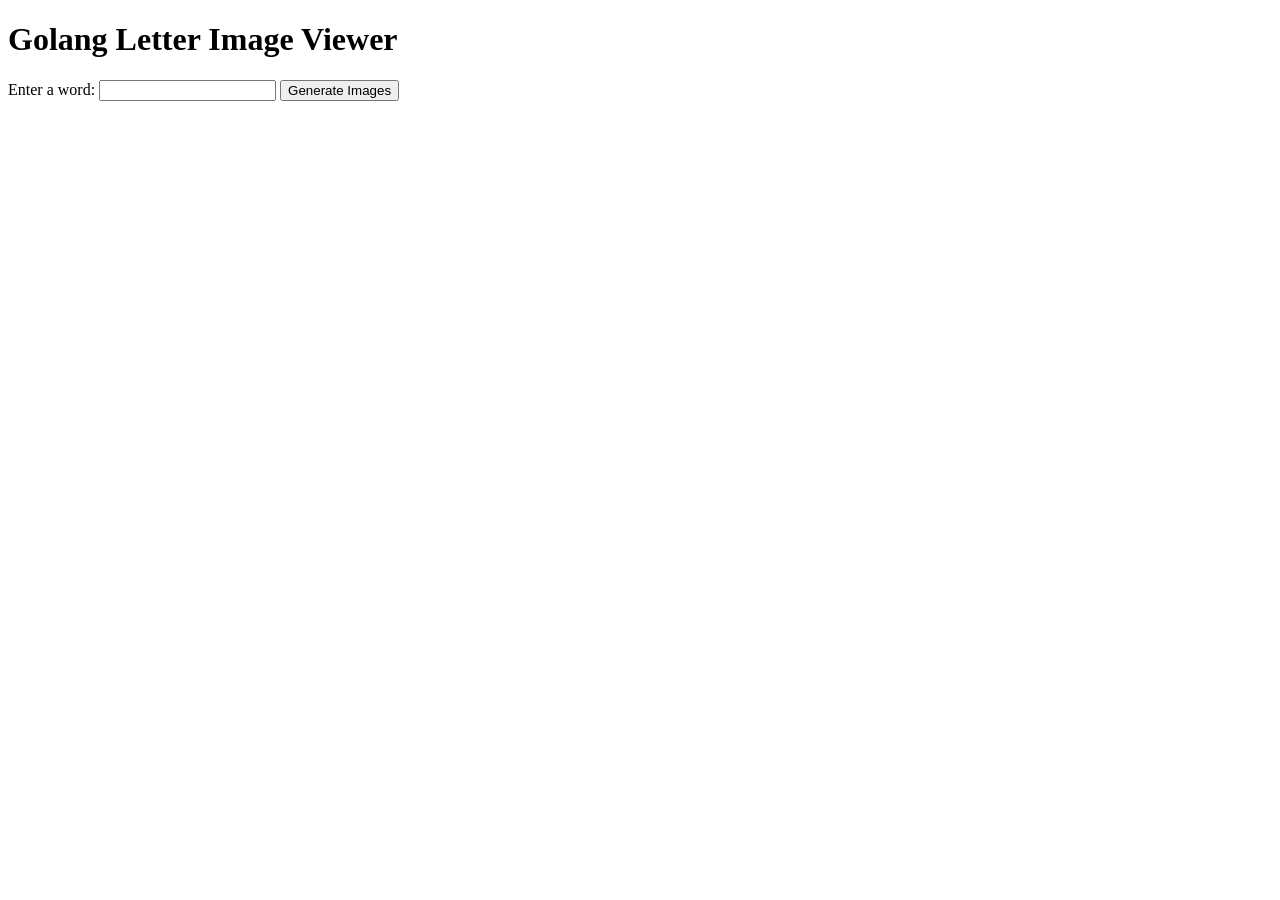
==== index.html @ 91df2d7b "commit" ====
<!DOCTYPE html>
<html lang="en">
<head>
    <meta charset="UTF-8">
    <meta name="viewport" content="width=device-width, initial-scale=1.0">
    <title>Golang Letter Image Viewer</title>
</head>
<body>
<h1>Golang Letter Image Viewer</h1>

<form id="wordForm">
    <label for="wordInput">Enter a word:</label>
    <input type="text" id="wordInput" name="word" required>
    <button type="submit">Generate Images</button>
</form>

<div id="result"></div>

<script src="js.js"></script>
</body>
</html>
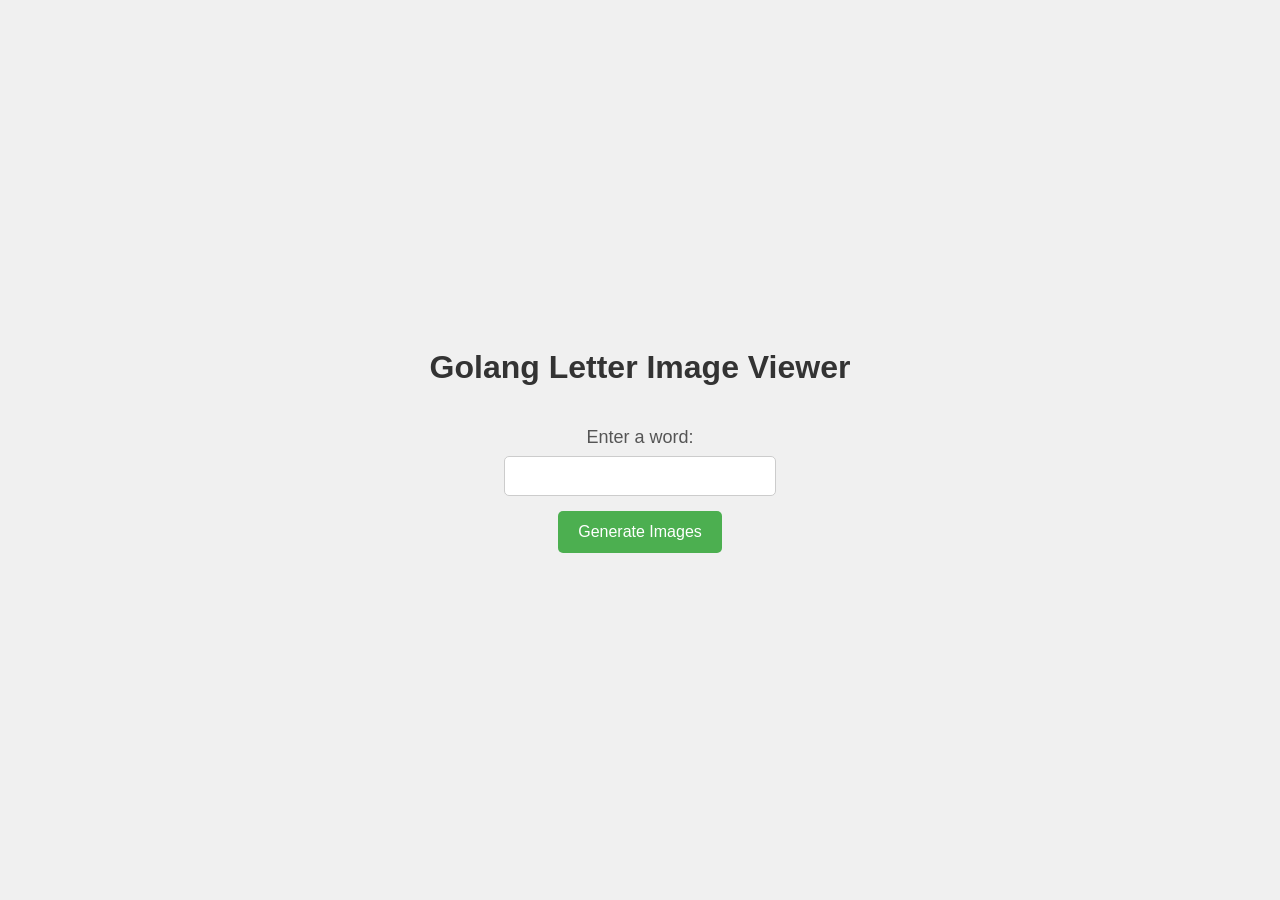
==== commit 10cd971b: "add css" ====
--- a/index.html
+++ b/index.html
@@ -5,6 +5,8 @@
     <meta name="viewport" content="width=device-width, initial-scale=1.0">
     <title>Golang Letter Image Viewer</title>
 </head>
+<link rel="stylesheet" href="css.css">
+
 <body>
 <h1>Golang Letter Image Viewer</h1>
 
--- a/css.css
+++ b/css.css
@@ -0,0 +1,63 @@
+body {
+    font-family: 'Arial', sans-serif;
+    background-color: #f0f0f0;
+    margin: 0;
+    padding: 0;
+    display: flex;
+    flex-direction: column;
+    align-items: center;
+    justify-content: center;
+    height: 100vh;
+}
+
+h1 {
+    color: #333;
+    text-align: center;
+}
+
+form {
+    margin-top: 20px;
+    display: flex;
+    flex-direction: column;
+    align-items: center;
+}
+
+label {
+    font-size: 18px;
+    color: #555;
+    margin-bottom: 8px;
+}
+
+input {
+    padding: 10px;
+    font-size: 16px;
+    border: 1px solid #ccc;
+    border-radius: 5px;
+    margin-bottom: 15px;
+    width: 250px;
+}
+
+button {
+    background-color: #4CAF50;
+    color: white;
+    border: none;
+    padding: 12px 20px;
+    text-align: center;
+    text-decoration: none;
+    display: inline-block;
+    font-size: 16px;
+    cursor: pointer;
+    border-radius: 5px;
+    transition: background-color 0.3s;
+}
+
+button:hover {
+    background-color: #45a049;
+}
+
+#result {
+    margin-top: 20px;
+    text-align: center;
+    font-size: 18px;
+    color: #333;
+}
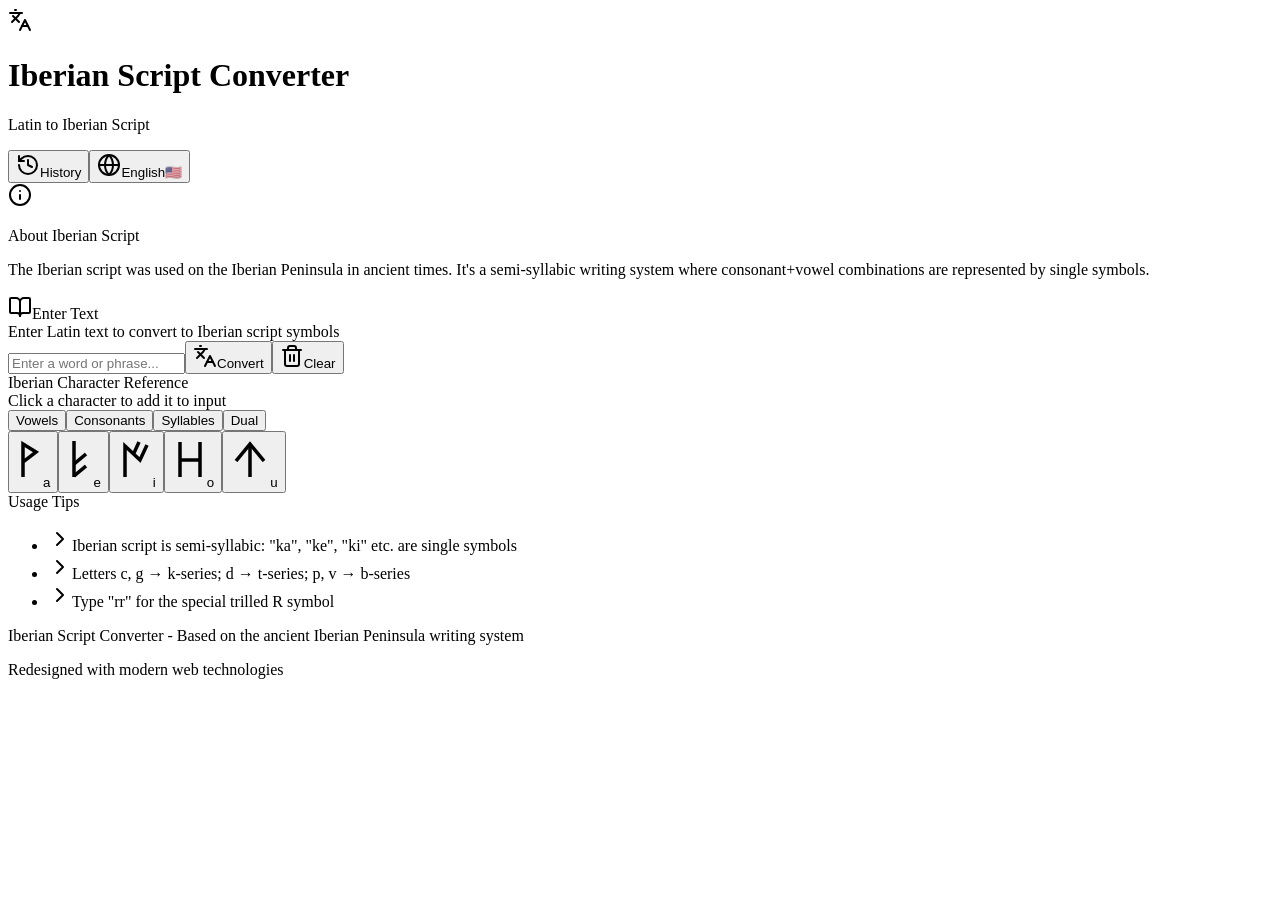
==== commit 78467856: "Fix paths imgs" ====
--- a/index.html
+++ b/index.html
@@ -1,27 +1 @@
-<!DOCTYPE html>
-<html lang="en">
-<head>
-    <meta charset="UTF-8">
-    <meta name="viewport" content="width=device-width, initial-scale=1.0">
-    <title>Golang Letter Image Viewer</title>
-</head>
-<link rel="stylesheet" href="css.css">
-
-<body>
-<h1>Golang Letter Image Viewer</h1>
-
-<form id="wordForm">
-    <label for="wordInput">Enter a word:</label>
-    <input type="text" id="wordInput" name="word" required>
-    <button type="submit">Generate Images</button>
-</form>
-
-<div id="result"></div>
-
-<script src="js.js"></script>
-</body>
-</html>
-
-
-
-
+<!DOCTYPE html><!--GH_7ZAoz4CYL450tsJ7RG--><html lang="en"><head><meta charSet="utf-8"/><meta name="viewport" content="width=device-width, initial-scale=1"/><link rel="preload" href="/Iberian_Script_Conversion/_next/static/media/797e433ab948586e-s.p.dbea232f.woff2" as="font" crossorigin="" type="font/woff2"/><link rel="preload" href="/Iberian_Script_Conversion/_next/static/media/caa3a2e1cccd8315-s.p.853070df.woff2" as="font" crossorigin="" type="font/woff2"/><link rel="preload" as="image" href="images/a.png"/><link rel="preload" as="image" href="images/e.png"/><link rel="preload" as="image" href="images/i.png"/><link rel="preload" as="image" href="images/o.png"/><link rel="preload" as="image" href="images/u.png"/><link rel="stylesheet" href="/Iberian_Script_Conversion/_next/static/chunks/2473c16c0c2f6b5f.css" data-precedence="next"/><link rel="stylesheet" href="/Iberian_Script_Conversion/_next/static/chunks/10b5f3fb45d3274c.css" data-precedence="next"/><link rel="preload" as="script" fetchPriority="low" href="/Iberian_Script_Conversion/_next/static/chunks/58c60a5fa6b544da.js"/><script src="/Iberian_Script_Conversion/_next/static/chunks/771dedee3f5e1621.js" async=""></script><script src="/Iberian_Script_Conversion/_next/static/chunks/d08b285e983a03c3.js" async=""></script><script src="/Iberian_Script_Conversion/_next/static/chunks/turbopack-b68b4b8b694a01b1.js" async=""></script><script src="/Iberian_Script_Conversion/_next/static/chunks/af7b833cefa15507.js" async=""></script><script src="/Iberian_Script_Conversion/_next/static/chunks/92875193f1477137.js" async=""></script><script src="/Iberian_Script_Conversion/_next/static/chunks/2f236954d6a65e12.js" async=""></script><script src="/Iberian_Script_Conversion/_next/static/chunks/3441bed6c5512a59.js" async=""></script><meta name="next-size-adjust" content=""/><title>Iberian Script Converter - Ancient Iberian Writing System</title><meta name="description" content="Convert Latin text to Iberian script symbols. A modern web application for exploring the ancient Iberian Peninsula writing system. Supports English, Chinese, and Russian."/><meta name="author" content="Iberian Script Project"/><meta name="keywords" content="Iberian script,ancient writing,paleohispanic,converter,linguistics,history"/><meta property="og:title" content="Iberian Script Converter"/><meta property="og:description" content="Convert Latin text to ancient Iberian script symbols"/><meta property="og:type" content="website"/><meta name="twitter:card" content="summary"/><meta name="twitter:title" content="Iberian Script Converter"/><meta name="twitter:description" content="Convert Latin text to ancient Iberian script symbols"/><link rel="icon" href="/images/a.png"/><script src="/Iberian_Script_Conversion/_next/static/chunks/664adc71bc2617c2.js" noModule=""></script></head><body class="geist_a71539c9-module__T19VSG__variable geist_mono_8d43a2aa-module__8Li5zG__variable antialiased bg-background text-foreground"><div hidden=""><!--$--><!--/$--></div><div class="min-h-screen bg-gradient-to-b from-amber-50 to-orange-50 dark:from-slate-950 dark:to-slate-900"><header class="border-b bg-white/80 dark:bg-slate-900/80 backdrop-blur-sm sticky top-0 z-50"><div class="container mx-auto px-4 py-4"><div class="flex items-center justify-between"><div class="flex items-center gap-3"><div class="p-2 bg-amber-600 rounded-lg"><svg xmlns="http://www.w3.org/2000/svg" width="24" height="24" viewBox="0 0 24 24" fill="none" stroke="currentColor" stroke-width="2" stroke-linecap="round" stroke-linejoin="round" class="lucide lucide-languages h-6 w-6 text-white" aria-hidden="true"><path d="m5 8 6 6"></path><path d="m4 14 6-6 2-3"></path><path d="M2 5h12"></path><path d="M7 2h1"></path><path d="m22 22-5-10-5 10"></path><path d="M14 18h6"></path></svg></div><div><h1 class="text-xl font-bold">Iberian Script Converter</h1><p class="text-sm text-muted-foreground">Latin to Iberian Script</p></div></div><div class="flex items-center gap-2"><button data-slot="button" class="inline-flex items-center justify-center whitespace-nowrap text-sm font-medium transition-all disabled:pointer-events-none disabled:opacity-50 [&amp;_svg]:pointer-events-none [&amp;_svg:not([class*=&#x27;size-&#x27;])]:size-4 shrink-0 [&amp;_svg]:shrink-0 outline-none focus-visible:border-ring focus-visible:ring-ring/50 focus-visible:ring-[3px] aria-invalid:ring-destructive/20 dark:aria-invalid:ring-destructive/40 aria-invalid:border-destructive border bg-background shadow-xs hover:bg-accent hover:text-accent-foreground dark:bg-input/30 dark:border-input dark:hover:bg-input/50 h-8 rounded-md gap-1.5 px-3 has-[&gt;svg]:px-2.5"><svg xmlns="http://www.w3.org/2000/svg" width="24" height="24" viewBox="0 0 24 24" fill="none" stroke="currentColor" stroke-width="2" stroke-linecap="round" stroke-linejoin="round" class="lucide lucide-history h-4 w-4 mr-2" aria-hidden="true"><path d="M3 12a9 9 0 1 0 9-9 9.75 9.75 0 0 0-6.74 2.74L3 8"></path><path d="M3 3v5h5"></path><path d="M12 7v5l4 2"></path></svg>History</button><button data-slot="dropdown-menu-trigger" class="inline-flex items-center justify-center whitespace-nowrap text-sm font-medium transition-all disabled:pointer-events-none disabled:opacity-50 [&amp;_svg]:pointer-events-none [&amp;_svg:not([class*=&#x27;size-&#x27;])]:size-4 shrink-0 [&amp;_svg]:shrink-0 outline-none focus-visible:border-ring focus-visible:ring-ring/50 focus-visible:ring-[3px] aria-invalid:ring-destructive/20 dark:aria-invalid:ring-destructive/40 aria-invalid:border-destructive border bg-background shadow-xs hover:bg-accent hover:text-accent-foreground dark:bg-input/30 dark:border-input dark:hover:bg-input/50 h-8 rounded-md px-3 has-[&gt;svg]:px-2.5 gap-2" type="button" id="radix-_R_55brb_" aria-haspopup="menu" aria-expanded="false" data-state="closed"><svg xmlns="http://www.w3.org/2000/svg" width="24" height="24" viewBox="0 0 24 24" fill="none" stroke="currentColor" stroke-width="2" stroke-linecap="round" stroke-linejoin="round" class="lucide lucide-globe h-4 w-4" aria-hidden="true"><circle cx="12" cy="12" r="10"></circle><path d="M12 2a14.5 14.5 0 0 0 0 20 14.5 14.5 0 0 0 0-20"></path><path d="M2 12h20"></path></svg><span class="hidden sm:inline">English</span><span class="sm:hidden">🇺🇸</span></button></div></div></div></header><main class="container mx-auto px-4 py-8"><div class="max-w-4xl mx-auto space-y-6"><div data-slot="card" class="text-card-foreground flex flex-col gap-6 rounded-xl border py-6 shadow-sm border-amber-200 dark:border-amber-800 bg-amber-50/50 dark:bg-amber-950/20"><div data-slot="card-content" class="px-6 pt-4"><div class="flex items-start gap-3"><svg xmlns="http://www.w3.org/2000/svg" width="24" height="24" viewBox="0 0 24 24" fill="none" stroke="currentColor" stroke-width="2" stroke-linecap="round" stroke-linejoin="round" class="lucide lucide-info h-5 w-5 text-amber-600 mt-0.5" aria-hidden="true"><circle cx="12" cy="12" r="10"></circle><path d="M12 16v-4"></path><path d="M12 8h.01"></path></svg><div class="text-sm"><p class="font-medium mb-1">About Iberian Script</p><p class="text-muted-foreground">The Iberian script was used on the Iberian Peninsula in ancient times. It&#x27;s a semi-syllabic writing system where consonant+vowel combinations are represented by single symbols.</p></div></div></div></div><div data-slot="card" class="bg-card text-card-foreground flex flex-col gap-6 rounded-xl border py-6 shadow-lg"><div data-slot="card-header" class="@container/card-header grid auto-rows-min grid-rows-[auto_auto] items-start gap-1.5 px-6 has-data-[slot=card-action]:grid-cols-[1fr_auto] [.border-b]:pb-6"><div data-slot="card-title" class="leading-none font-semibold flex items-center gap-2"><svg xmlns="http://www.w3.org/2000/svg" width="24" height="24" viewBox="0 0 24 24" fill="none" stroke="currentColor" stroke-width="2" stroke-linecap="round" stroke-linejoin="round" class="lucide lucide-book-open h-5 w-5 text-amber-600" aria-hidden="true"><path d="M12 7v14"></path><path d="M3 18a1 1 0 0 1-1-1V4a1 1 0 0 1 1-1h5a4 4 0 0 1 4 4 4 4 0 0 1 4-4h5a1 1 0 0 1 1 1v13a1 1 0 0 1-1 1h-6a3 3 0 0 0-3 3 3 3 0 0 0-3-3z"></path></svg>Enter Text</div><div data-slot="card-description" class="text-muted-foreground text-sm">Enter Latin text to convert to Iberian script symbols</div></div><div data-slot="card-content" class="px-6"><div class="flex flex-col sm:flex-row gap-3"><input data-slot="input" class="file:text-foreground placeholder:text-muted-foreground selection:bg-primary selection:text-primary-foreground dark:bg-input/30 border-input flex h-9 w-full min-w-0 rounded-md border bg-transparent px-3 py-1 shadow-xs transition-[color,box-shadow] outline-none file:inline-flex file:h-7 file:border-0 file:bg-transparent file:text-sm file:font-medium disabled:pointer-events-none disabled:cursor-not-allowed disabled:opacity-50 md:text-sm focus-visible:border-ring focus-visible:ring-ring/50 focus-visible:ring-[3px] aria-invalid:ring-destructive/20 dark:aria-invalid:ring-destructive/40 aria-invalid:border-destructive flex-1 text-lg" placeholder="Enter a word or phrase..." value=""/><button data-slot="button" class="inline-flex items-center justify-center gap-2 whitespace-nowrap rounded-md text-sm font-medium transition-all disabled:pointer-events-none disabled:opacity-50 [&amp;_svg]:pointer-events-none [&amp;_svg:not([class*=&#x27;size-&#x27;])]:size-4 shrink-0 [&amp;_svg]:shrink-0 outline-none focus-visible:border-ring focus-visible:ring-ring/50 focus-visible:ring-[3px] aria-invalid:ring-destructive/20 dark:aria-invalid:ring-destructive/40 aria-invalid:border-destructive text-primary-foreground shadow-xs h-9 px-4 py-2 has-[&gt;svg]:px-3 bg-amber-600 hover:bg-amber-700"><svg xmlns="http://www.w3.org/2000/svg" width="24" height="24" viewBox="0 0 24 24" fill="none" stroke="currentColor" stroke-width="2" stroke-linecap="round" stroke-linejoin="round" class="lucide lucide-languages mr-2 h-4 w-4" aria-hidden="true"><path d="m5 8 6 6"></path><path d="m4 14 6-6 2-3"></path><path d="M2 5h12"></path><path d="M7 2h1"></path><path d="m22 22-5-10-5 10"></path><path d="M14 18h6"></path></svg>Convert</button><button data-slot="button" class="inline-flex items-center justify-center gap-2 whitespace-nowrap rounded-md text-sm font-medium transition-all disabled:pointer-events-none disabled:opacity-50 [&amp;_svg]:pointer-events-none [&amp;_svg:not([class*=&#x27;size-&#x27;])]:size-4 shrink-0 [&amp;_svg]:shrink-0 outline-none focus-visible:border-ring focus-visible:ring-ring/50 focus-visible:ring-[3px] aria-invalid:ring-destructive/20 dark:aria-invalid:ring-destructive/40 aria-invalid:border-destructive border bg-background shadow-xs hover:bg-accent hover:text-accent-foreground dark:bg-input/30 dark:border-input dark:hover:bg-input/50 h-9 px-4 py-2 has-[&gt;svg]:px-3"><svg xmlns="http://www.w3.org/2000/svg" width="24" height="24" viewBox="0 0 24 24" fill="none" stroke="currentColor" stroke-width="2" stroke-linecap="round" stroke-linejoin="round" class="lucide lucide-trash2 lucide-trash-2 mr-2 h-4 w-4" aria-hidden="true"><path d="M3 6h18"></path><path d="M19 6v14c0 1-1 2-2 2H7c-1 0-2-1-2-2V6"></path><path d="M8 6V4c0-1 1-2 2-2h4c1 0 2 1 2 2v2"></path><line x1="10" x2="10" y1="11" y2="17"></line><line x1="14" x2="14" y1="11" y2="17"></line></svg>Clear</button></div></div></div><div data-slot="card" class="bg-card text-card-foreground flex flex-col gap-6 rounded-xl border py-6 shadow-lg"><div data-slot="card-header" class="@container/card-header grid auto-rows-min grid-rows-[auto_auto] items-start gap-1.5 px-6 has-data-[slot=card-action]:grid-cols-[1fr_auto] [.border-b]:pb-6"><div data-slot="card-title" class="font-semibold text-lg">Iberian Character Reference</div><div data-slot="card-description" class="text-muted-foreground text-sm">Click a character to add it to input</div></div><div data-slot="card-content" class="px-6"><div dir="ltr" data-orientation="horizontal" data-slot="tabs" class="flex flex-col gap-2"><div role="tablist" aria-orientation="horizontal" data-slot="tabs-list" class="bg-muted text-muted-foreground h-9 items-center justify-center rounded-lg p-[3px] grid w-full grid-cols-4" tabindex="-1" data-orientation="horizontal" style="outline:none"><button type="button" role="tab" aria-selected="true" aria-controls="radix-_R_apbrb_-content-vowels" data-state="active" id="radix-_R_apbrb_-trigger-vowels" data-slot="tabs-trigger" class="data-[state=active]:bg-background dark:data-[state=active]:text-foreground focus-visible:border-ring focus-visible:ring-ring/50 focus-visible:outline-ring dark:data-[state=active]:border-input dark:data-[state=active]:bg-input/30 text-foreground dark:text-muted-foreground inline-flex h-[calc(100%-1px)] flex-1 items-center justify-center gap-1.5 rounded-md border border-transparent px-2 py-1 text-sm font-medium whitespace-nowrap transition-[color,box-shadow] focus-visible:ring-[3px] focus-visible:outline-1 disabled:pointer-events-none disabled:opacity-50 data-[state=active]:shadow-sm [&amp;_svg]:pointer-events-none [&amp;_svg]:shrink-0 [&amp;_svg:not([class*=&#x27;size-&#x27;])]:size-4" tabindex="-1" data-orientation="horizontal" data-radix-collection-item="">Vowels</button><button type="button" role="tab" aria-selected="false" aria-controls="radix-_R_apbrb_-content-simple" data-state="inactive" id="radix-_R_apbrb_-trigger-simple" data-slot="tabs-trigger" class="data-[state=active]:bg-background dark:data-[state=active]:text-foreground focus-visible:border-ring focus-visible:ring-ring/50 focus-visible:outline-ring dark:data-[state=active]:border-input dark:data-[state=active]:bg-input/30 text-foreground dark:text-muted-foreground inline-flex h-[calc(100%-1px)] flex-1 items-center justify-center gap-1.5 rounded-md border border-transparent px-2 py-1 text-sm font-medium whitespace-nowrap transition-[color,box-shadow] focus-visible:ring-[3px] focus-visible:outline-1 disabled:pointer-events-none disabled:opacity-50 data-[state=active]:shadow-sm [&amp;_svg]:pointer-events-none [&amp;_svg]:shrink-0 [&amp;_svg:not([class*=&#x27;size-&#x27;])]:size-4" tabindex="-1" data-orientation="horizontal" data-radix-collection-item="">Consonants</button><button type="button" role="tab" aria-selected="false" aria-controls="radix-_R_apbrb_-content-syllables" data-state="inactive" id="radix-_R_apbrb_-trigger-syllables" data-slot="tabs-trigger" class="data-[state=active]:bg-background dark:data-[state=active]:text-foreground focus-visible:border-ring focus-visible:ring-ring/50 focus-visible:outline-ring dark:data-[state=active]:border-input dark:data-[state=active]:bg-input/30 text-foreground dark:text-muted-foreground inline-flex h-[calc(100%-1px)] flex-1 items-center justify-center gap-1.5 rounded-md border border-transparent px-2 py-1 text-sm font-medium whitespace-nowrap transition-[color,box-shadow] focus-visible:ring-[3px] focus-visible:outline-1 disabled:pointer-events-none disabled:opacity-50 data-[state=active]:shadow-sm [&amp;_svg]:pointer-events-none [&amp;_svg]:shrink-0 [&amp;_svg:not([class*=&#x27;size-&#x27;])]:size-4" tabindex="-1" data-orientation="horizontal" data-radix-collection-item="">Syllables</button><button type="button" role="tab" aria-selected="false" aria-controls="radix-_R_apbrb_-content-dual" data-state="inactive" id="radix-_R_apbrb_-trigger-dual" data-slot="tabs-trigger" class="data-[state=active]:bg-background dark:data-[state=active]:text-foreground focus-visible:border-ring focus-visible:ring-ring/50 focus-visible:outline-ring dark:data-[state=active]:border-input dark:data-[state=active]:bg-input/30 text-foreground dark:text-muted-foreground inline-flex h-[calc(100%-1px)] flex-1 items-center justify-center gap-1.5 rounded-md border border-transparent px-2 py-1 text-sm font-medium whitespace-nowrap transition-[color,box-shadow] focus-visible:ring-[3px] focus-visible:outline-1 disabled:pointer-events-none disabled:opacity-50 data-[state=active]:shadow-sm [&amp;_svg]:pointer-events-none [&amp;_svg]:shrink-0 [&amp;_svg:not([class*=&#x27;size-&#x27;])]:size-4" tabindex="-1" data-orientation="horizontal" data-radix-collection-item="">Dual</button></div><div data-state="active" data-orientation="horizontal" role="tabpanel" aria-labelledby="radix-_R_apbrb_-trigger-vowels" id="radix-_R_apbrb_-content-vowels" tabindex="0" data-slot="tabs-content" class="flex-1 outline-none mt-4" style="animation-duration:0s"><div class="flex flex-wrap gap-3 justify-center"><button class="flex flex-col items-center p-2 rounded-lg hover:bg-accent transition-colors"><img src="images/a.png" alt="a" class="w-12 h-12"/><span class="text-xs mt-1 uppercase">a</span></button><button class="flex flex-col items-center p-2 rounded-lg hover:bg-accent transition-colors"><img src="images/e.png" alt="e" class="w-12 h-12"/><span class="text-xs mt-1 uppercase">e</span></button><button class="flex flex-col items-center p-2 rounded-lg hover:bg-accent transition-colors"><img src="images/i.png" alt="i" class="w-12 h-12"/><span class="text-xs mt-1 uppercase">i</span></button><button class="flex flex-col items-center p-2 rounded-lg hover:bg-accent transition-colors"><img src="images/o.png" alt="o" class="w-12 h-12"/><span class="text-xs mt-1 uppercase">o</span></button><button class="flex flex-col items-center p-2 rounded-lg hover:bg-accent transition-colors"><img src="images/u.png" alt="u" class="w-12 h-12"/><span class="text-xs mt-1 uppercase">u</span></button></div></div><div data-state="inactive" data-orientation="horizontal" role="tabpanel" aria-labelledby="radix-_R_apbrb_-trigger-simple" hidden="" id="radix-_R_apbrb_-content-simple" tabindex="0" data-slot="tabs-content" class="flex-1 outline-none mt-4"></div><div data-state="inactive" data-orientation="horizontal" role="tabpanel" aria-labelledby="radix-_R_apbrb_-trigger-syllables" hidden="" id="radix-_R_apbrb_-content-syllables" tabindex="0" data-slot="tabs-content" class="flex-1 outline-none mt-4"></div><div data-state="inactive" data-orientation="horizontal" role="tabpanel" aria-labelledby="radix-_R_apbrb_-trigger-dual" hidden="" id="radix-_R_apbrb_-content-dual" tabindex="0" data-slot="tabs-content" class="flex-1 outline-none mt-4"></div></div></div></div><div data-slot="card" class="bg-card text-card-foreground flex flex-col gap-6 rounded-xl border py-6 shadow-sm"><div data-slot="card-header" class="@container/card-header grid auto-rows-min grid-rows-[auto_auto] items-start gap-1.5 px-6 has-data-[slot=card-action]:grid-cols-[1fr_auto] [.border-b]:pb-6"><div data-slot="card-title" class="font-semibold text-lg">Usage Tips</div></div><div data-slot="card-content" class="px-6"><ul class="space-y-2 text-sm text-muted-foreground"><li class="flex items-start gap-2"><svg xmlns="http://www.w3.org/2000/svg" width="24" height="24" viewBox="0 0 24 24" fill="none" stroke="currentColor" stroke-width="2" stroke-linecap="round" stroke-linejoin="round" class="lucide lucide-chevron-right h-4 w-4 mt-0.5 text-amber-600" aria-hidden="true"><path d="m9 18 6-6-6-6"></path></svg>Iberian script is semi-syllabic: &quot;ka&quot;, &quot;ke&quot;, &quot;ki&quot; etc. are single symbols</li><li class="flex items-start gap-2"><svg xmlns="http://www.w3.org/2000/svg" width="24" height="24" viewBox="0 0 24 24" fill="none" stroke="currentColor" stroke-width="2" stroke-linecap="round" stroke-linejoin="round" class="lucide lucide-chevron-right h-4 w-4 mt-0.5 text-amber-600" aria-hidden="true"><path d="m9 18 6-6-6-6"></path></svg>Letters c, g → k-series; d → t-series; p, v → b-series</li><li class="flex items-start gap-2"><svg xmlns="http://www.w3.org/2000/svg" width="24" height="24" viewBox="0 0 24 24" fill="none" stroke="currentColor" stroke-width="2" stroke-linecap="round" stroke-linejoin="round" class="lucide lucide-chevron-right h-4 w-4 mt-0.5 text-amber-600" aria-hidden="true"><path d="m9 18 6-6-6-6"></path></svg>Type &quot;rr&quot; for the special trilled R symbol</li></ul></div></div></div></main><footer class="border-t mt-12 py-6 bg-white/50 dark:bg-slate-900/50"><div class="container mx-auto px-4 text-center text-sm text-muted-foreground"><p>Iberian Script Converter - Based on the ancient Iberian Peninsula writing system</p><p class="mt-1">Redesigned with modern web technologies</p></div></footer></div><!--$--><!--/$--><div role="region" aria-label="Notifications (F8)" tabindex="-1" style="pointer-events:none"><ol tabindex="-1" class="fixed top-0 z-[100] flex max-h-screen w-full flex-col-reverse p-4 sm:bottom-0 sm:right-0 sm:top-auto sm:flex-col md:max-w-[420px]"></ol></div><script src="/Iberian_Script_Conversion/_next/static/chunks/58c60a5fa6b544da.js" id="_R_" async=""></script><script>(self.__next_f=self.__next_f||[]).push([0])</script><script>self.__next_f.push([1,"1:\"$Sreact.fragment\"\n2:I[5466,[\"/Iberian_Script_Conversion/_next/static/chunks/af7b833cefa15507.js\",\"/Iberian_Script_Conversion/_next/static/chunks/92875193f1477137.js\"],\"LanguageProvider\"]\n3:I[39756,[\"/Iberian_Script_Conversion/_next/static/chunks/2f236954d6a65e12.js\"],\"default\"]\n4:I[37457,[\"/Iberian_Script_Conversion/_next/static/chunks/2f236954d6a65e12.js\"],\"default\"]\n5:I[77855,[\"/Iberian_Script_Conversion/_next/static/chunks/af7b833cefa15507.js\",\"/Iberian_Script_Conversion/_next/static/chunks/92875193f1477137.js\"],\"Toaster\"]\n6:I[47257,[\"/Iberian_Script_Conversion/_next/static/chunks/2f236954d6a65e12.js\"],\"ClientPageRoot\"]\n7:I[52683,[\"/Iberian_Script_Conversion/_next/static/chunks/af7b833cefa15507.js\",\"/Iberian_Script_Conversion/_next/static/chunks/92875193f1477137.js\",\"/Iberian_Script_Conversion/_next/static/chunks/3441bed6c5512a59.js\"],\"default\"]\na:I[97367,[\"/Iberian_Script_Conversion/_next/static/chunks/2f236954d6a65e12.js\"],\"OutletBoundary\"]\nb:\"$Sreact.suspense\"\nd:I[97367,[\"/Iberian_Script_Conversion/_next/static/chunks/2f236954d6a65e12.js\"],\"ViewportBoundary\"]\nf:I[97367,[\"/Iberian_Script_Conversion/_next/static/chunks/2f236954d6a65e12.js\"],\"MetadataBoundary\"]\n11:I[68027,[\"/Iberian_Script_Conversion/_next/static/chunks/2f236954d6a65e12.js\"],\"default\"]\n:HL[\"/Iberian_Script_Conversion/_next/static/chunks/2473c16c0c2f6b5f.css\",\"style\"]\n:HL[\"/Iberian_Script_Conversion/_next/static/chunks/10b5f3fb45d3274c.css\",\"style\"]\n:HL[\"/Iberian_Script_Conversion/_next/static/media/797e433ab948586e-s.p.dbea232f.woff2\",\"font\",{\"crossOrigin\":\"\",\"type\":\"font/woff2\"}]\n:HL[\"/Iberian_Script_Conversion/_next/static/media/caa3a2e1cccd8315-s.p.853070df.woff2\",\"font\",{\"crossOrigin\":\"\",\"type\":\"font/woff2\"}]\n"])</script><script>self.__next_f.push([1,"0:{\"P\":null,\"b\":\"GH_7ZAoz4CYL450tsJ7RG\",\"c\":[\"\",\"\"],\"q\":\"\",\"i\":false,\"f\":[[[\"\",{\"children\":[\"__PAGE__\",{}]},\"$undefined\",\"$undefined\",true],[[\"$\",\"$1\",\"c\",{\"children\":[[[\"$\",\"link\",\"0\",{\"rel\":\"stylesheet\",\"href\":\"/Iberian_Script_Conversion/_next/static/chunks/2473c16c0c2f6b5f.css\",\"precedence\":\"next\",\"crossOrigin\":\"$undefined\",\"nonce\":\"$undefined\"}],[\"$\",\"link\",\"1\",{\"rel\":\"stylesheet\",\"href\":\"/Iberian_Script_Conversion/_next/static/chunks/10b5f3fb45d3274c.css\",\"precedence\":\"next\",\"crossOrigin\":\"$undefined\",\"nonce\":\"$undefined\"}],[\"$\",\"script\",\"script-0\",{\"src\":\"/Iberian_Script_Conversion/_next/static/chunks/af7b833cefa15507.js\",\"async\":true,\"nonce\":\"$undefined\"}],[\"$\",\"script\",\"script-1\",{\"src\":\"/Iberian_Script_Conversion/_next/static/chunks/92875193f1477137.js\",\"async\":true,\"nonce\":\"$undefined\"}]],[\"$\",\"html\",null,{\"lang\":\"en\",\"suppressHydrationWarning\":true,\"children\":[\"$\",\"body\",null,{\"className\":\"geist_a71539c9-module__T19VSG__variable geist_mono_8d43a2aa-module__8Li5zG__variable antialiased bg-background text-foreground\",\"children\":[\"$\",\"$L2\",null,{\"children\":[[\"$\",\"$L3\",null,{\"parallelRouterKey\":\"children\",\"error\":\"$undefined\",\"errorStyles\":\"$undefined\",\"errorScripts\":\"$undefined\",\"template\":[\"$\",\"$L4\",null,{}],\"templateStyles\":\"$undefined\",\"templateScripts\":\"$undefined\",\"notFound\":[[[\"$\",\"title\",null,{\"children\":\"404: This page could not be found.\"}],[\"$\",\"div\",null,{\"style\":{\"fontFamily\":\"system-ui,\\\"Segoe UI\\\",Roboto,Helvetica,Arial,sans-serif,\\\"Apple Color Emoji\\\",\\\"Segoe UI Emoji\\\"\",\"height\":\"100vh\",\"textAlign\":\"center\",\"display\":\"flex\",\"flexDirection\":\"column\",\"alignItems\":\"center\",\"justifyContent\":\"center\"},\"children\":[\"$\",\"div\",null,{\"children\":[[\"$\",\"style\",null,{\"dangerouslySetInnerHTML\":{\"__html\":\"body{color:#000;background:#fff;margin:0}.next-error-h1{border-right:1px solid rgba(0,0,0,.3)}@media (prefers-color-scheme:dark){body{color:#fff;background:#000}.next-error-h1{border-right:1px solid rgba(255,255,255,.3)}}\"}}],[\"$\",\"h1\",null,{\"className\":\"next-error-h1\",\"style\":{\"display\":\"inline-block\",\"margin\":\"0 20px 0 0\",\"padding\":\"0 23px 0 0\",\"fontSize\":24,\"fontWeight\":500,\"verticalAlign\":\"top\",\"lineHeight\":\"49px\"},\"children\":404}],[\"$\",\"div\",null,{\"style\":{\"display\":\"inline-block\"},\"children\":[\"$\",\"h2\",null,{\"style\":{\"fontSize\":14,\"fontWeight\":400,\"lineHeight\":\"49px\",\"margin\":0},\"children\":\"This page could not be found.\"}]}]]}]}]],[]],\"forbidden\":\"$undefined\",\"unauthorized\":\"$undefined\"}],[\"$\",\"$L5\",null,{}]]}]}]}]]}],{\"children\":[[\"$\",\"$1\",\"c\",{\"children\":[[\"$\",\"$L6\",null,{\"Component\":\"$7\",\"serverProvidedParams\":{\"searchParams\":{},\"params\":{},\"promises\":[\"$@8\",\"$@9\"]}}],[[\"$\",\"script\",\"script-0\",{\"src\":\"/Iberian_Script_Conversion/_next/static/chunks/3441bed6c5512a59.js\",\"async\":true,\"nonce\":\"$undefined\"}]],[\"$\",\"$La\",null,{\"children\":[\"$\",\"$b\",null,{\"name\":\"Next.MetadataOutlet\",\"children\":\"$@c\"}]}]]}],{},null,false,false]},null,false,false],[\"$\",\"$1\",\"h\",{\"children\":[null,[\"$\",\"$Ld\",null,{\"children\":\"$Le\"}],[\"$\",\"div\",null,{\"hidden\":true,\"children\":[\"$\",\"$Lf\",null,{\"children\":[\"$\",\"$b\",null,{\"name\":\"Next.Metadata\",\"children\":\"$L10\"}]}]}],[\"$\",\"meta\",null,{\"name\":\"next-size-adjust\",\"content\":\"\"}]]}],false]],\"m\":\"$undefined\",\"G\":[\"$11\",[]],\"S\":true}\n"])</script><script>self.__next_f.push([1,"8:{}\n9:\"$0:f:0:1:1:children:0:props:children:0:props:serverProvidedParams:params\"\n"])</script><script>self.__next_f.push([1,"e:[[\"$\",\"meta\",\"0\",{\"charSet\":\"utf-8\"}],[\"$\",\"meta\",\"1\",{\"name\":\"viewport\",\"content\":\"width=device-width, initial-scale=1\"}]]\n"])</script><script>self.__next_f.push([1,"12:I[27201,[\"/Iberian_Script_Conversion/_next/static/chunks/2f236954d6a65e12.js\"],\"IconMark\"]\nc:null\n10:[[\"$\",\"title\",\"0\",{\"children\":\"Iberian Script Converter - Ancient Iberian Writing System\"}],[\"$\",\"meta\",\"1\",{\"name\":\"description\",\"content\":\"Convert Latin text to Iberian script symbols. A modern web application for exploring the ancient Iberian Peninsula writing system. Supports English, Chinese, and Russian.\"}],[\"$\",\"meta\",\"2\",{\"name\":\"author\",\"content\":\"Iberian Script Project\"}],[\"$\",\"meta\",\"3\",{\"name\":\"keywords\",\"content\":\"Iberian script,ancient writing,paleohispanic,converter,linguistics,history\"}],[\"$\",\"meta\",\"4\",{\"property\":\"og:title\",\"content\":\"Iberian Script Converter\"}],[\"$\",\"meta\",\"5\",{\"property\":\"og:description\",\"content\":\"Convert Latin text to ancient Iberian script symbols\"}],[\"$\",\"meta\",\"6\",{\"property\":\"og:type\",\"content\":\"website\"}],[\"$\",\"meta\",\"7\",{\"name\":\"twitter:card\",\"content\":\"summary\"}],[\"$\",\"meta\",\"8\",{\"name\":\"twitter:title\",\"content\":\"Iberian Script Converter\"}],[\"$\",\"meta\",\"9\",{\"name\":\"twitter:description\",\"content\":\"Convert Latin text to ancient Iberian script symbols\"}],[\"$\",\"link\",\"10\",{\"rel\":\"icon\",\"href\":\"/images/a.png\"}],[\"$\",\"$L12\",\"11\",{}]]\n"])</script></body></html>
